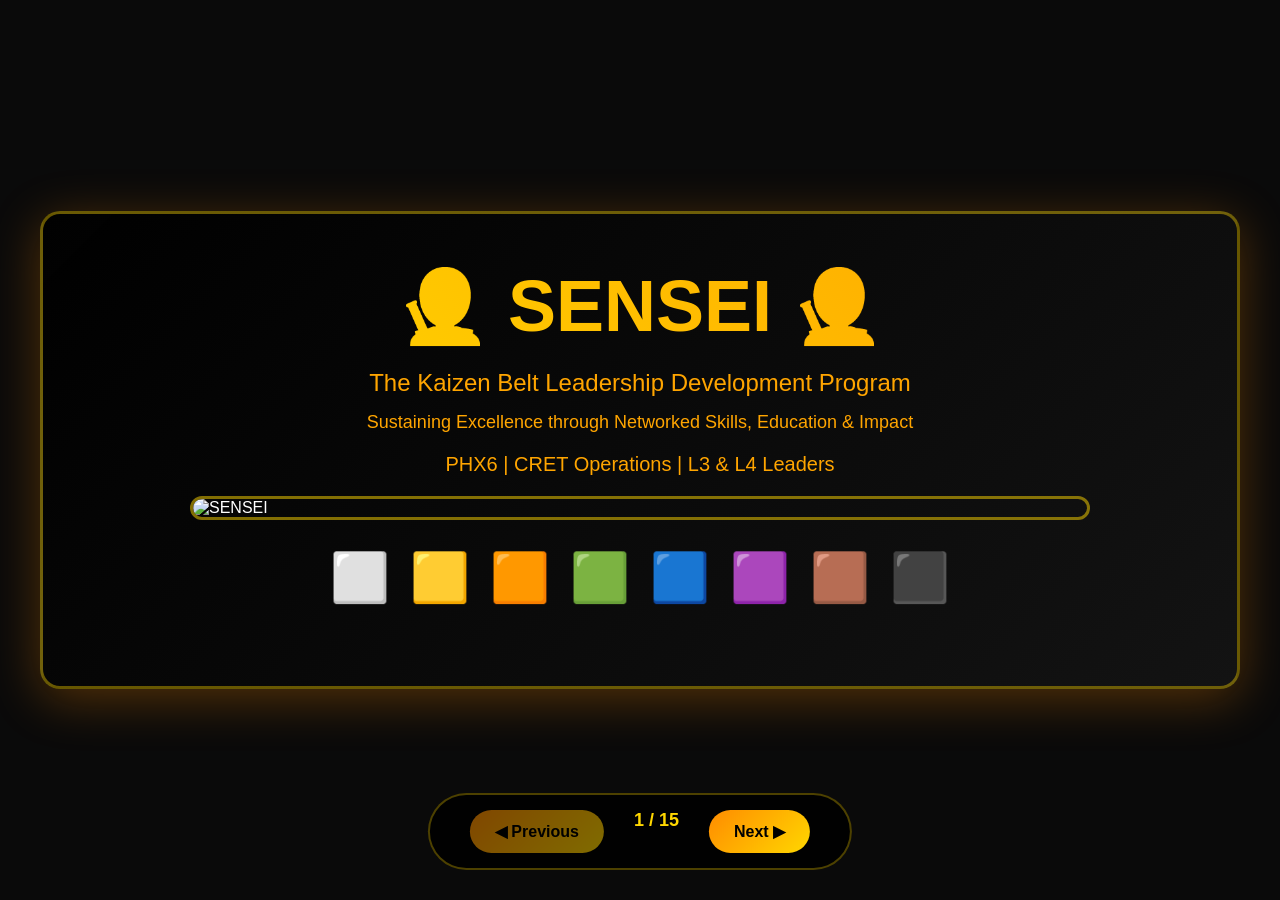
==== index.html @ 6abca903 "Initial SENSEI presentation" ====
<!DOCTYPE html>
<html lang="en">
<head>
    <meta charset="UTF-8">
    <meta name="viewport" content="width=device-width, initial-scale=1.0">
    <title>SENSEI - The Kaizen Belt Leadership Development Program</title>
    <style>
        * { margin: 0; padding: 0; box-sizing: border-box; }
        
        body {
            font-family: 'Segoe UI', Tahoma, Geneva, Verdana, sans-serif;
            background: #0a0a0a;
            color: #fff;
            overflow: hidden;
            height: 100vh;
        }
        
        .presentation {
            width: 100vw;
            height: 100vh;
            display: flex;
            align-items: center;
            justify-content: center;
            padding: 40px;
        }
        
        .slide {
            display: none;
            max-width: 1400px;
            width: 100%;
            background: linear-gradient(135deg, rgba(0, 0, 0, 0.9), rgba(20, 20, 20, 0.95));
            border: 3px solid rgba(255, 215, 0, 0.4);
            border-radius: 20px;
            padding: 50px;
            box-shadow: 0 10px 50px rgba(255, 140, 0, 0.3);
            max-height: calc(100vh - 180px);
            overflow-y: auto;
        }
        
        .slide.active { display: block; animation: fadeIn 0.5s; }
        
        @keyframes fadeIn {
            from { opacity: 0; transform: translateY(20px); }
            to { opacity: 1; transform: translateY(0); }
        }
        
        h1 {
            font-size: 72px;
            text-align: center;
            background: linear-gradient(45deg, #FFD700, #FFA500);
            -webkit-background-clip: text;
            -webkit-text-fill-color: transparent;
            margin-bottom: 20px;
        }
        
        h2 {
            font-size: 42px;
            color: #FFD700;
            margin-bottom: 20px;
            text-align: center;
        }
        
        .subtitle {
            font-size: 24px;
            color: #FFA500;
            text-align: center;
            margin-bottom: 15px;
        }
        
        .content {
            font-size: 18px;
            line-height: 1.8;
            color: rgba(255, 255, 255, 0.9);
        }
        
        .belt-row {
            display: flex;
            justify-content: center;
            gap: 20px;
            font-size: 48px;
            margin: 30px 0;
        }
        
        table {
            width: 100%;
            border-collapse: collapse;
            margin: 20px 0;
        }
        
        th, td {
            padding: 12px;
            text-align: left;
            border-bottom: 1px solid rgba(255, 255, 255, 0.2);
        }
        
        th {
            background: rgba(255, 215, 0, 0.2);
            color: #FFD700;
        }
        
        ul {
            margin: 20px 0;
            padding-left: 30px;
        }
        
        li {
            margin: 10px 0;
            line-height: 1.6;
        }
        
        .navigation {
            position: fixed;
            bottom: 30px;
            left: 50%;
            transform: translateX(-50%);
            display: flex;
            gap: 30px;
            background: rgba(0, 0, 0, 0.9);
            padding: 15px 40px;
            border-radius: 50px;
            border: 2px solid rgba(255, 215, 0, 0.3);
        }
        
        button {
            background: linear-gradient(135deg, #FF8C00, #FFD700);
            color: #000;
            border: none;
            padding: 12px 25px;
            border-radius: 25px;
            font-size: 16px;
            font-weight: bold;
            cursor: pointer;
        }
        
        button:hover { transform: scale(1.05); }
        button:disabled { opacity: 0.5; cursor: not-allowed; }
        
        .counter { color: #FFD700; font-size: 18px; font-weight: bold; }
        
        .hero-img {
            width: 100%;
            max-width: 900px;
            margin: 20px auto;
            display: block;
            border-radius: 15px;
            border: 3px solid rgba(255, 215, 0, 0.5);
        }
    </style>
</head>
<body>
    <div class="presentation">
        <!-- Slide 1 -->
        <div class="slide active">
            <h1>🥷 SENSEI 🥷</h1>
            <div class="subtitle">The Kaizen Belt Leadership Development Program</div>
            <div class="subtitle" style="font-size: 18px;">Sustaining Excellence through Networked Skills, Education & Impact</div>
            <div class="subtitle" style="font-size: 20px; margin-top: 20px;">PHX6 | CRET Operations | L3 & L4 Leaders</div>
            <img src="assets/sensei-hero.jpg" class="hero-img" alt="SENSEI">
            <div class="belt-row">
                <span>⬜</span><span>🟨</span><span>🟧</span><span>🟩</span>
                <span>🟦</span><span>🟪</span><span>🟫</span><span>⬛</span>
            </div>
        </div>

        <!-- Slide 2 -->
        <div class="slide">
            <h2>What Is SENSEI?</h2>
            <div class="content">
                <p style="text-align: center; font-size: 20px; margin: 20px 0;"><strong>A performance-based belt progression system built for CRET leaders.</strong></p>
                <p style="text-align: center; margin: 20px 0;">SENSEI rewards what actually matters — not how long you've been here, but how well you perform, how deeply you understand the operation, and how many leaders you develop along the way.</p>
                
                <h3 style="color: #FFD700; margin-top: 30px;">Three Core Principles:</h3>
                <ul>
                    <li><strong>⚖️ Pure Meritocracy</strong> — Advance based on what you achieve, not your tenure</li>
                    <li><strong>📊 Data-Driven</strong> — All criteria pulled from live operational systems — objective and transparent</li>
                    <li><strong>🤝 Mentorship-Driven</strong> — Higher belts require developing other leaders with measurable impact</li>
                </ul>
            </div>
            <div class="belt-row">
                <span>⬜</span><span>🟨</span><span>🟧</span><span>🟩</span>
                <span>🟦</span><span>🟪</span><span>🟫</span><span>⬛</span>
            </div>
        </div>

        <!-- Slide 3 -->
        <div class="slide">
            <h2>Who Can Participate?</h2>
            <div class="content">
                <p style="background: rgba(50, 205, 50, 0.1); padding: 20px; border-radius: 10px; border: 2px solid rgba(50, 205, 50, 0.5); margin: 20px 0;">
                    <strong style="color: #32CD32;">✅ Eligible:</strong> All Process Assistants (L3) and Area Managers (L4+) actively processing in CRET or AR/WHD paths at PHX6.
                </p>
                
                <h3 style="color: #32CD32;">✅ What Counts Toward Your Hours</h3>
                <ul>
                    <li>Direct processing time in CRET and AR/WHD paths only</li>
                    <li>Hours accumulate from your very first qualifying shift</li>
                    <li>30-day inactivity rule: if you leave path for 30 consecutive days, your hour clock pauses</li>
                </ul>
                
                <h3 style="color: #FF6347;">❌ What Does NOT Count</h3>
                <ul>
                    <li>Indirect support hours</li>
                    <li>Administrative time</li>
                    <li>Time in non-CRET process paths</li>
                </ul>
                
                <p style="text-align: center; font-size: 28px; color: #FFD700; margin-top: 30px; font-weight: bold;">🚀 Your hours start NOW</p>
            </div>
        </div>

        <!-- Slide 4 -->
        <div class="slide">
            <h2>The Belt Progression Overview</h2>
            <div class="subtitle">8 Levels. 250 Hours. One Standard.</div>
            <table>
                <thead>
                    <tr>
                        <th>Belt</th>
                        <th>Hours</th>
                        <th>UPH Target</th>
                        <th>Quality Yield</th>
                        <th>Focus</th>
                    </tr>
                </thead>
                <tbody>
                    <tr><td>⬜ White</td><td>10 hrs</td><td>≥ 37.16</td><td>≥ 92%</td><td>Performance</td></tr>
                    <tr><td>🟨 Yellow</td><td>40 hrs</td><td>≥ 42.73</td><td>≥ 94%</td><td>Performance</td></tr>
                    <tr><td>🟧 Orange</td><td>70 hrs</td><td>≥ 44.59</td><td>≥ 95%</td><td>Performance + Intro Knowledge</td></tr>
                    <tr><td>🟩 Green</td><td>100 hrs</td><td>≥ 46.45</td><td>≥ 95%</td><td>Knowledge Gate 1</td></tr>
                    <tr><td>🟦 Blue</td><td>140 hrs</td><td>≥ 46.45</td><td>≥ 96%</td><td>Site TPH Fundamentals</td></tr>
                    <tr><td>🟪 Purple</td><td>180 hrs</td><td>≥ 48.31</td><td>≥ 96%</td><td>Department TPH Mastery</td></tr>
                    <tr><td>🟫 Brown</td><td>220 hrs</td><td>≥ 50.17</td><td>≥ 97%</td><td>End-to-End TPH Mastery</td></tr>
                    <tr><td>⬛ Black</td><td>250 hrs</td><td>≥ 50.17+</td><td>≥ 98%</td><td>TPH Optimization Strategist</td></tr>
                </tbody>
            </table>
        </div>

        <!-- Slide 5 -->
        <div class="slide">
            <h2>Performance Levels: White, Yellow, Orange</h2>
            <div class="subtitle">The On-Ramp. Approachable. Earned.</div>
            <div class="content">
                <p style="text-align: center; margin: 20px 0;">These three levels are about one thing: <strong>showing up and performing</strong>. No knowledge tests. No projects. Just consistent, high-quality processing that proves you belong at the next level.</p>
                
                <h3 style="color: #fff;">⬜ White Belt (10 hrs)</h3>
                <p>Hit LP Standard. Zero incidents. That's it. Your first Peccy pin is closer than you think.</p>
                
                <h3 style="color: #FFD700;">🟨 Yellow Belt (40 hrs)</h3>
                <p>15% above standard, sustained. Prove it wasn't a fluke.</p>
                
                <h3 style="color: #FF8C00;">🟧 Orange Belt (70 hrs)</h3>
                <p>20% above standard. Lead one safety talk. You're starting to understand <em>why</em> the process works, not just <em>how</em> to run it.</p>
            </div>
        </div>

        <!-- Slide 6 -->
        <div class="slide">
            <h2>Knowledge Levels: Green and Blue</h2>
            <div class="subtitle">The Knowledge Gate Opens at Green.</div>
            <div class="content">
                <h3 style="color: #32CD32;">🟩 Green Belt (100 hrs)</h3>
                <p>The first real milestone. 100 hours of qualifying performance in a demanding environment is genuinely earned.</p>
                <ul>
                    <li>Pass the cumulative knowledge assessment (CRET process paths, defect ID, quality yield drivers, basic TPH)</li>
                    <li>Deliver one structured OJT session to a developing leader with a documented, measurable outcome</li>
                    <li><strong>Passing score: 80%</strong></li>
                </ul>
                
                <h3 style="color: #1E90FF;">🟦 Blue Belt (140 hrs)</h3>
                <p>You are not just performing - you are owning quality outcomes.</p>
                <ul>
                    <li>Pass the advanced assessment (adds site TPH fundamentals, throughput levers, backlog management)</li>
                    <li>Lead one quality improvement project - minimum 1% yield improvement or equivalent documented impact</li>
                    <li>Begin formal mentorship of at least one leader below Green Belt</li>
                </ul>
            </div>
        </div>

        <!-- Slide 7 -->
        <div class="slide">
            <h2>Leadership Levels: Purple and Brown</h2>
            <div class="subtitle">Your Impact Is Measured by the Performance of Others.</div>
            <div class="content">
                <h3 style="color: #9370DB;">🟪 Purple Belt (180 hrs)</h3>
                <p>You understand the full CRET flow. Now you are building the next generation.</p>
                <ul>
                    <li>Pass the TPH deep dive assessment (adds AR/WHD integration, VRET impact, peak/non-peak planning)</li>
                    <li>Design and deliver a SENSEI training module - reviewed and approved by Sr. Ops</li>
                    <li>Formally mentor 2+ leaders; at least 1 must advance a belt level under your guidance</li>
                </ul>
                
                <h3 style="color: #D2691E;">🟫 Brown Belt (220 hrs)</h3>
                <p>You are shaping the site's CRET performance culture.</p>
                <ul>
                    <li>Pass the capstone assessment (adds end-to-end TPH mastery, bottoms-up planning, cross-functional dependencies)</li>
                    <li>Lead a cross-functional improvement project (2+ departments) with documented business impact</li>
                    <li>Recognized mentor with a track record of multiple belt-level advancements</li>
                    <li><strong>Eligible to administer SENSEI assessments</strong> - in person or virtually, including cross-site</li>
                </ul>
            </div>
        </div>

        <!-- Slide 8 -->
        <div class="slide">
            <h2>The Standard: Black Belt</h2>
            <div class="subtitle">You Are the Standard.</div>
            <div class="content">
                <p style="text-align: center; font-size: 20px; margin: 20px 0;"><strong>⬛ The Black Belt is not a destination. It is a commitment to sustaining and elevating excellence indefinitely.</strong></p>
                
                <h3 style="color: #FFD700;">To earn Black Belt, you must:</h3>
                <ul>
                    <li>Sustain ≥ 50.17 UPH and ≥ 98% quality yield over 120 consecutive days</li>
                    <li>Architect and implement a site-wide initiative with measurable CRET performance impact</li>
                    <li>Develop at least one leader to Purple Belt or above</li>
                    <li>Deliver a <strong>live TPH Optimization Strategy Presentation</strong> to Sr. Ops or above - 15-20 minutes, with data, proposed solution, and success metrics</li>
                </ul>
                
                <p style="background: rgba(255, 215, 0, 0.2); padding: 20px; border-radius: 10px; border: 2px solid #FFD700; margin-top: 30px; text-align: center;">
                    <strong>The first Black Belt at PHX6 will design their own Peccy pin</strong> - a permanent symbol of what it means to reach the highest standard this program recognizes.
                </p>
            </div>
        </div>

        <!-- Slide 9 -->
        <div class="slide">
            <h2>The Assessments</h2>
            <div class="subtitle">Cumulative. Rigorous. Fair.</div>
            <p style="text-align: center; margin: 20px 0;">Every assessment builds on all prior levels - no shortcuts, no gaps.</p>
            <table>
                <thead>
                    <tr>
                        <th>Belt</th>
                        <th>Format</th>
                        <th>Passing Score</th>
                        <th>New Content Added</th>
                    </tr>
                </thead>
                <tbody>
                    <tr><td>🟩 Green</td><td>Written/Practical</td><td>80%</td><td>CRET process, defect ID, quality yield, basic TPH</td></tr>
                    <tr><td>🟦 Blue</td><td>Written</td><td>80%</td><td>Site TPH, throughput levers, backlog, production reports</td></tr>
                    <tr><td>🟪 Purple</td><td>Written</td><td>80%</td><td>Dept TPH, AR/WHD integration, VRET, peak planning</td></tr>
                    <tr><td>🟫 Brown</td><td>Written Capstone</td><td>85%</td><td>End-to-end flow, bottoms-up planning, root cause analysis</td></tr>
                    <tr><td>⬛ Black</td><td>Live Presentation</td><td>Evaluator Consensus</td><td>TPH optimization strategy - data, solution, metrics</td></tr>
                </tbody>
            </table>
            
            <h3 style="color: #FFD700; margin-top: 30px;">Assessment Ownership - Phased Rollout:</h3>
            <ul>
                <li><strong>Phase 1 (Months 1-6):</strong> Program Owner + Learning Ops</li>
                <li><strong>Phase 2 (Months 7-12):</strong> Brown Belt graduates added as co-administrators</li>
                <li><strong>Phase 3 (Month 13+):</strong> Black Belt leaders own delivery; cross-site virtual eligible</li>
            </ul>
        </div>

        <!-- Slide 10 -->
        <div class="slide">
            <h2>Mentorship Framework</h2>
            <div class="subtitle">Higher Belts Are Earned by Developing Others.</div>
            <div class="content">
                <p style="text-align: center; margin: 20px 0;"><strong>Mentorship is not optional at Blue Belt and above - it is a core advancement criterion.</strong></p>
                
                <h3 style="color: #FFD700;">What mentorship looks like in SENSEI:</h3>
                <ul>
                    <li>Structured check-ins (weekly or bi-weekly)</li>
                    <li>Documented OJT sessions with measurable outcomes</li>
                    <li>Mid-cycle progress reviews tied to belt criteria</li>
                    <li>Advancement verification co-signed by mentor and manager</li>
                </ul>
                
                <p style="margin: 20px 0;">Mentorship documentation is tracked in the SENSEI Mentorship Template - submitted to the Program Owner upon mentee advancement.</p>
                
                <p style="background: rgba(255, 215, 0, 0.2); padding: 20px; border-radius: 10px; border: 2px solid #FFD700; margin-top: 20px;">
                    <strong>The multiplier effect:</strong> A Black Belt who develops one Purple Belt, who develops two Blue Belts, who each develop two Green Belts - that is one leader creating a performance culture that touches 7+ developing leaders simultaneously.
                </p>
            </div>
        </div>

        <!-- Slide 11 -->
        <div class="slide">
            <h2>VRET Integration</h2>
            <div class="subtitle">VRET Knowledge Is Part of the Mastery Path.</div>
            <p style="text-align: center; margin: 20px 0;">Vendor Return to Vendor (VRET) processing is integrated into the SENSEI knowledge framework at Green Belt and above.</p>
            <table>
                <thead>
                    <tr>
                        <th>Belt</th>
                        <th>VRET Requirement</th>
                    </tr>
                </thead>
                <tbody>
                    <tr><td>White-Orange</td><td>VRET hours count toward process hours; no specific knowledge required</td></tr>
                    <tr><td>Green</td><td>VRET basics included in knowledge assessment (disposition rules, routing logic)</td></tr>
                    <tr><td>Blue</td><td>Quality improvement project may be VRET-focused (misroutes, yield, dwell)</td></tr>
                    <tr><td>Purple</td><td>VRET throughput planning included in end-to-end CRET flow mastery assessment</td></tr>
                    <tr><td>Brown-Black</td><td>VRET is a component of cross-functional TPH analysis and optimization strategy</td></tr>
                </tbody>
            </table>
        </div>

        <!-- Slide 12 -->
        <div class="slide">
            <h2>Tracking and Visibility</h2>
            <div class="subtitle">You Always Know Where You Stand.</div>
            <div class="content">
                <h3 style="color: #FFD700;">📺 SENSEI Scoreboard (Cube TV)</h3>
                <ul>
                    <li>Live leaderboard: top leaders by belt level and hours toward next belt</li>
                    <li>"Closest to Advancement" spotlight - who is within 10 hours of their next belt?</li>
                    <li>Recent advancements feed - real-time recognition</li>
                    <li>SENSEI Tip of the Day - rotating quality and TPH insights</li>
                    <li>Site stats: total SENSEI hours logged, average UPH of participants vs. non-participants</li>
                </ul>
                
                <h3 style="color: #FFD700; margin-top: 30px;">💬 Slack + SharePoint Tracking</h3>
                <ul>
                    <li>Leaders log qualifying shifts via SharePoint form</li>
                    <li>Automated Slack notification to #phx6-sensei when a new entry is submitted or a belt threshold is hit</li>
                    <li>Manager verification confirms shift data against system records before hours count</li>
                    <li>Master tracker lives in SharePoint - visible to all eligible leaders</li>
                </ul>
            </div>
        </div>

        <!-- Slide 13 -->
        <div class="slide">
            <h2>Recognition</h2>
            <div class="subtitle">The Pin Is the Story.</div>
            <div class="content">
                <p style="text-align: center; margin: 20px 0;"><strong>Every belt advancement is recognized with:</strong></p>
                <ul>
                    <li>A <strong>custom Peccy pin</strong> - one unique design per belt level</li>
                    <li>Public recognition at a <strong>quarterly belt ceremony</strong> - mentees participate alongside their mentor</li>
                    <li>Visibility on the <strong>SENSEI Scoreboard</strong> in the operations cube</li>
                    <li><strong>Career priority:</strong> Belt level carries weight for promotions, special projects, and advanced training opportunities</li>
                </ul>
                
                <p style="background: rgba(255, 215, 0, 0.2); padding: 20px; border-radius: 10px; border: 2px solid #FFD700; margin-top: 30px; text-align: center;">
                    <strong>A note on the Black Belt pin:</strong> The first leader to earn Black Belt at PHX6 will design their own Peccy pin - a permanent part of the SENSEI program's history and a symbol of what it means to reach the highest standard.
                </p>
            </div>
            <div class="belt-row">
                <span>⬜</span><span>🟨</span><span>🟧</span><span>🟩</span>
                <span>🟦</span><span>🟪</span><span>🟫</span><span>⬛</span>
            </div>
        </div>

        <!-- Slide 14 -->
        <div class="slide">
            <h2>Program Timeline</h2>
            <div class="subtitle">How We Launch</div>
            <table>
                <thead>
                    <tr>
                        <th>Phase</th>
                        <th>Timeline</th>
                        <th>Milestone</th>
                    </tr>
                </thead>
                <tbody>
                    <tr><td>Program Announcement</td><td>Week 1</td><td>Pre-shift communication; one-pagers distributed; dashboard access provisioned</td></tr>
                    <tr><td>Baseline Assessment</td><td>Weeks 1-2</td><td>All eligible leaders' current process hours and metrics established</td></tr>
                    <tr><td>First Qualifying Shifts</td><td>Week 1+</td><td>Leaders begin accumulating hours immediately</td></tr>
                    <tr><td>First White Belt Cohort</td><td>~Weeks 2-3</td><td>First Peccy pins awarded; scoreboard goes live</td></tr>
                    <tr><td>First Quarterly Ceremony</td><td>Month 3</td><td>Public recognition event; first multi-belt cohort recognized</td></tr>
                    <tr><td>Phase 2 Assessment Ownership</td><td>Month 7</td><td>First Brown Belt graduates begin co-administering assessments</td></tr>
                    <tr><td>First Black Belt Candidate</td><td>Month 12-18</td><td>First live TPH presentation; first custom pin designed</td></tr>
                </tbody>
            </table>
        </div>

        <!-- Slide 15 -->
        <div class="slide">
            <h2>The Standard Is You</h2>
            <div class="content">
                <p style="text-align: center; font-size: 24px; margin: 30px 0;"><strong>SENSEI is not a program. It is a culture.</strong></p>
                
                <p style="text-align: center; font-size: 18px; margin: 20px 0;">Every White Belt who earns their first pin is proof that performance is recognized here.</p>
                <p style="text-align: center; font-size: 18px; margin: 20px 0;">Every Green Belt who passes their assessment is proof that knowledge matters here.</p>
                <p style="text-align: center; font-size: 18px; margin: 20px 0;">Every Black Belt who designs their pin is proof that excellence has a name - and it is yours.</p>
                
                <p style="text-align: center; font-size: 42px; color: #FFD700; margin: 40px 0; font-weight: bold;">250 hours. 8 levels. One standard.</p>
                
                <p style="text-align: center; font-size: 28px; font-style: italic; color: #FFA500; margin: 30px 0;">The belt does not make the leader. The leader makes the belt.</p>
            </div>
            <div class="belt-row">
                <span>⬜</span><span>🟨</span><span>🟧</span><span>🟩</span>
                <span>🟦</span><span>🟪</span><span>🟫</span><span>⬛</span>
            </div>
        </div>
    </div>

    <div class="navigation">
        <button onclick="prevSlide()">◀ Previous</button>
        <span class="counter"><span id="current">1</span> / 15</span>
        <button onclick="nextSlide()">Next ▶</button>
    </div>

    <script>
        let current = 0;
        const slides = document.querySelectorAll('.slide');
        const total = slides.length;

        function showSlide(n) {
            slides[current].classList.remove('active');
            current = (n + total) % total;
            slides[current].classList.add('active');
            document.getElementById('current').textContent = current + 1;
            
            document.querySelectorAll('button')[0].disabled = current === 0;
            document.querySelectorAll('button')[1].disabled = current === total - 1;
        }

        function nextSlide() {
            if (current < total - 1) showSlide(current + 1);
        }

        function prevSlide() {
            if (current > 0) showSlide(current - 1);
        }

        document.addEventListener('keydown', (e) => {
            if (e.key === 'ArrowRight' || e.key === ' ') {
                e.preventDefault();
                nextSlide();
            } else if (e.key === 'ArrowLeft') {
                e.preventDefault();
                prevSlide();
            }
        });

        showSlide(0);
    </script>
</body>
</html>
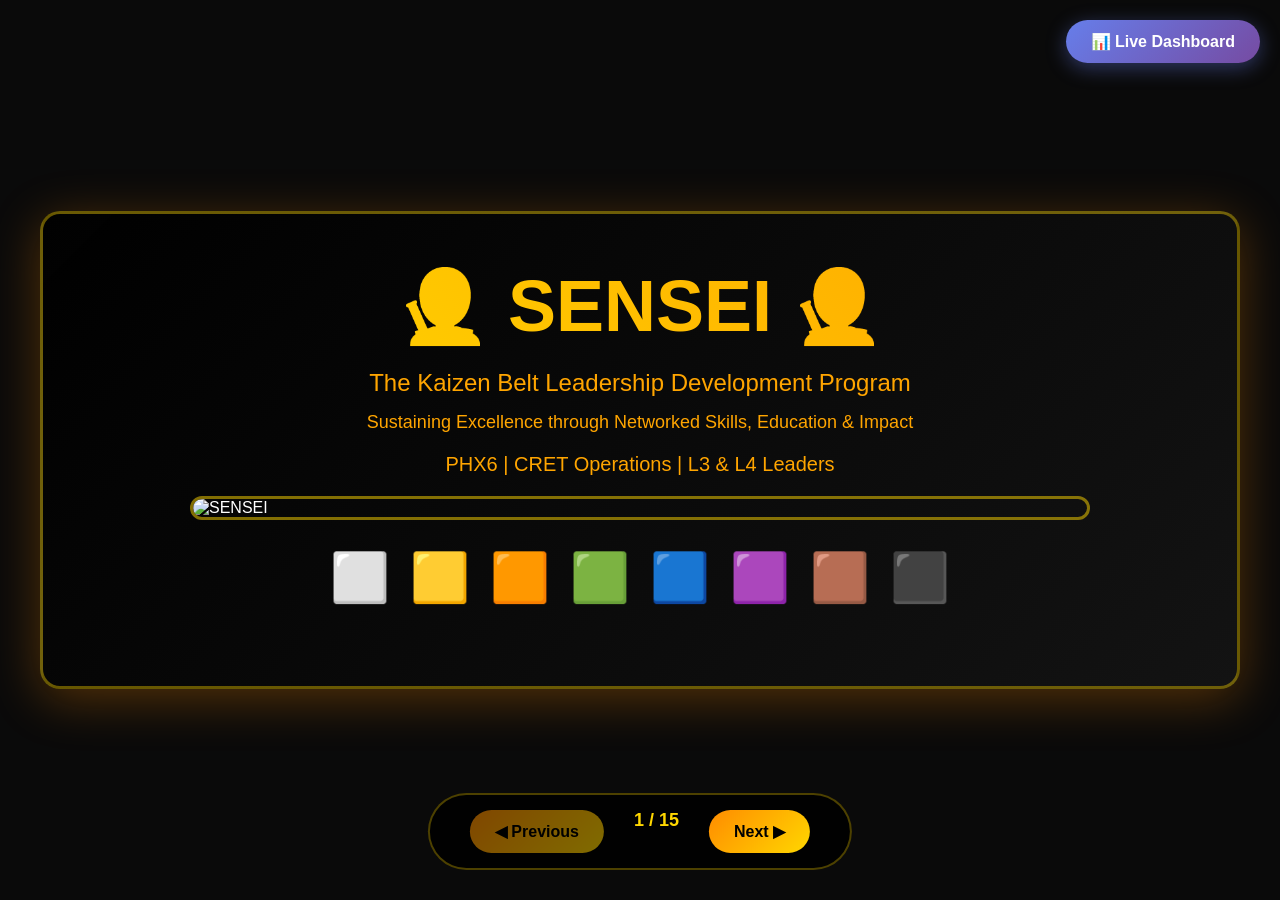
==== commit 8389af6f: "Add dashboard and navigation links between presentation and dashboard" ====
--- a/index.html
+++ b/index.html
@@ -137,6 +137,31 @@
         
         .counter { color: #FFD700; font-size: 18px; font-weight: bold; }
         
+        .top-nav {
+            position: fixed;
+            top: 20px;
+            right: 20px;
+            z-index: 2000;
+        }
+        
+        .top-nav a {
+            background: linear-gradient(135deg, #667eea 0%, #764ba2 100%);
+            color: white;
+            padding: 12px 25px;
+            border-radius: 25px;
+            text-decoration: none;
+            font-weight: bold;
+            font-size: 16px;
+            box-shadow: 0 5px 20px rgba(102, 126, 234, 0.4);
+            transition: all 0.3s ease;
+            display: inline-block;
+        }
+        
+        .top-nav a:hover {
+            transform: translateY(-3px);
+            box-shadow: 0 8px 25px rgba(102, 126, 234, 0.6);
+        }
+        
         .hero-img {
             width: 100%;
             max-width: 900px;
@@ -148,6 +173,10 @@
     </style>
 </head>
 <body>
+    <div class="top-nav">
+        <a href="dashboard.html">📊 Live Dashboard</a>
+    </div>
+    
     <div class="presentation">
         <!-- Slide 1 -->
         <div class="slide active">
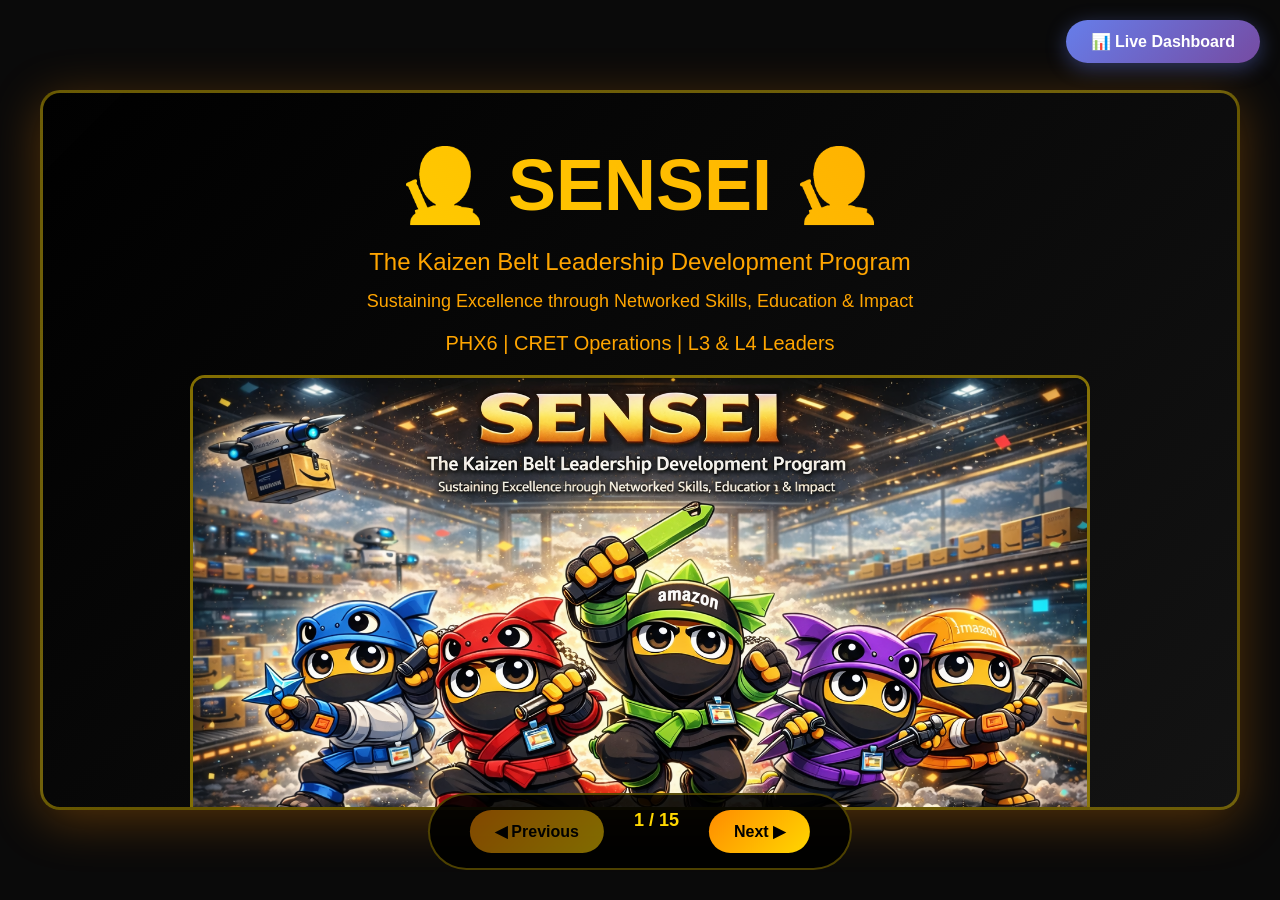
==== commit dd7d32fe: "Fix hero image to use PNG file" ====
--- a/index.html
+++ b/index.html
@@ -184,7 +184,7 @@
             <div class="subtitle">The Kaizen Belt Leadership Development Program</div>
             <div class="subtitle" style="font-size: 18px;">Sustaining Excellence through Networked Skills, Education & Impact</div>
             <div class="subtitle" style="font-size: 20px; margin-top: 20px;">PHX6 | CRET Operations | L3 & L4 Leaders</div>
-            <img src="assets/sensei-hero.jpg" class="hero-img" alt="SENSEI">
+            <img src="assets/sensei-hero.png" class="hero-img" alt="SENSEI">
             <div class="belt-row">
                 <span>⬜</span><span>🟨</span><span>🟧</span><span>🟩</span>
                 <span>🟦</span><span>🟪</span><span>🟫</span><span>⬛</span>
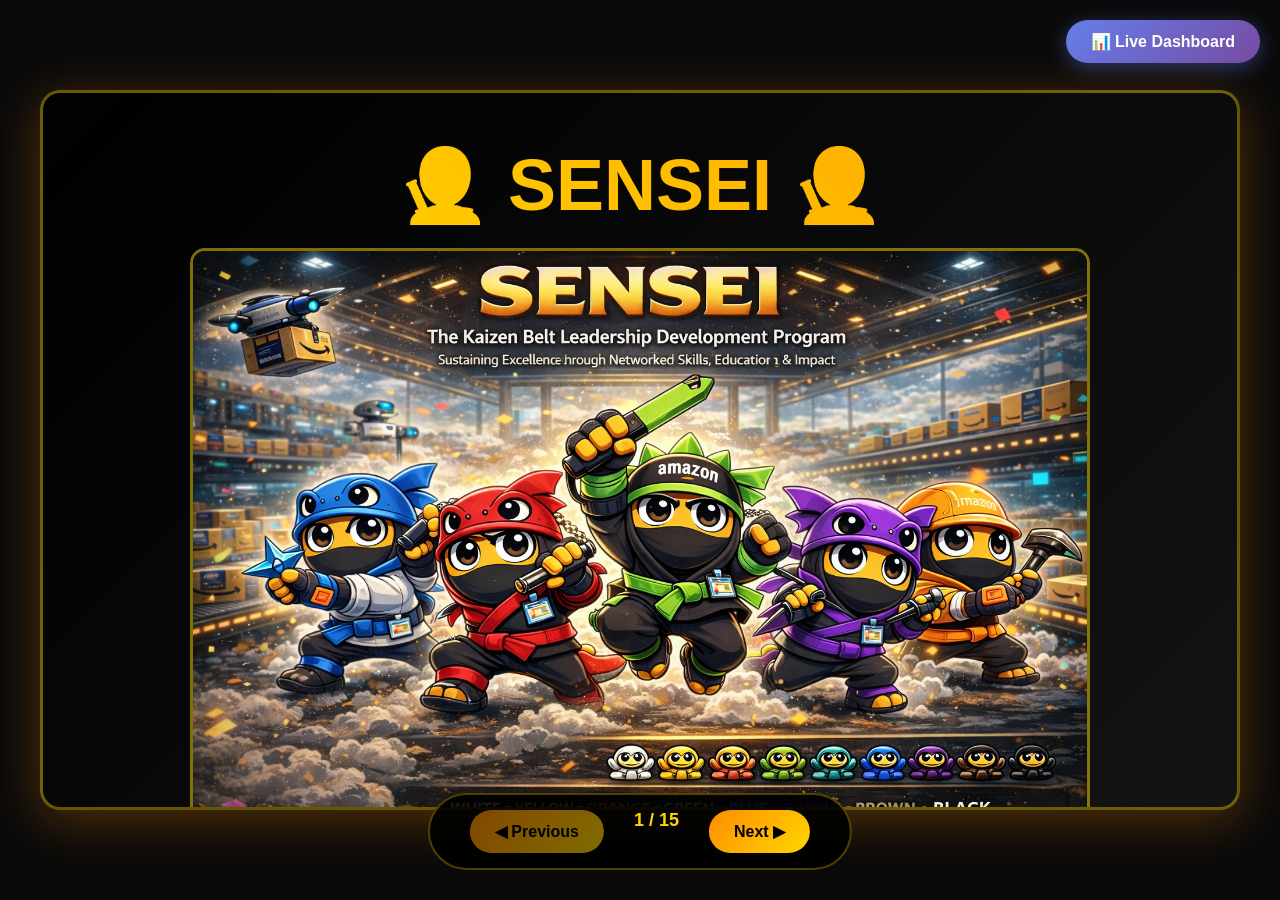
==== commit dd0de185: "Clean up title slide and replace progress circles with compact bar indicators" ====
--- a/index.html
+++ b/index.html
@@ -181,14 +181,7 @@
         <!-- Slide 1 -->
         <div class="slide active">
             <h1>🥷 SENSEI 🥷</h1>
-            <div class="subtitle">The Kaizen Belt Leadership Development Program</div>
-            <div class="subtitle" style="font-size: 18px;">Sustaining Excellence through Networked Skills, Education & Impact</div>
-            <div class="subtitle" style="font-size: 20px; margin-top: 20px;">PHX6 | CRET Operations | L3 & L4 Leaders</div>
             <img src="assets/sensei-hero.png" class="hero-img" alt="SENSEI">
-            <div class="belt-row">
-                <span>⬜</span><span>🟨</span><span>🟧</span><span>🟩</span>
-                <span>🟦</span><span>🟪</span><span>🟫</span><span>⬛</span>
-            </div>
         </div>
 
         <!-- Slide 2 -->
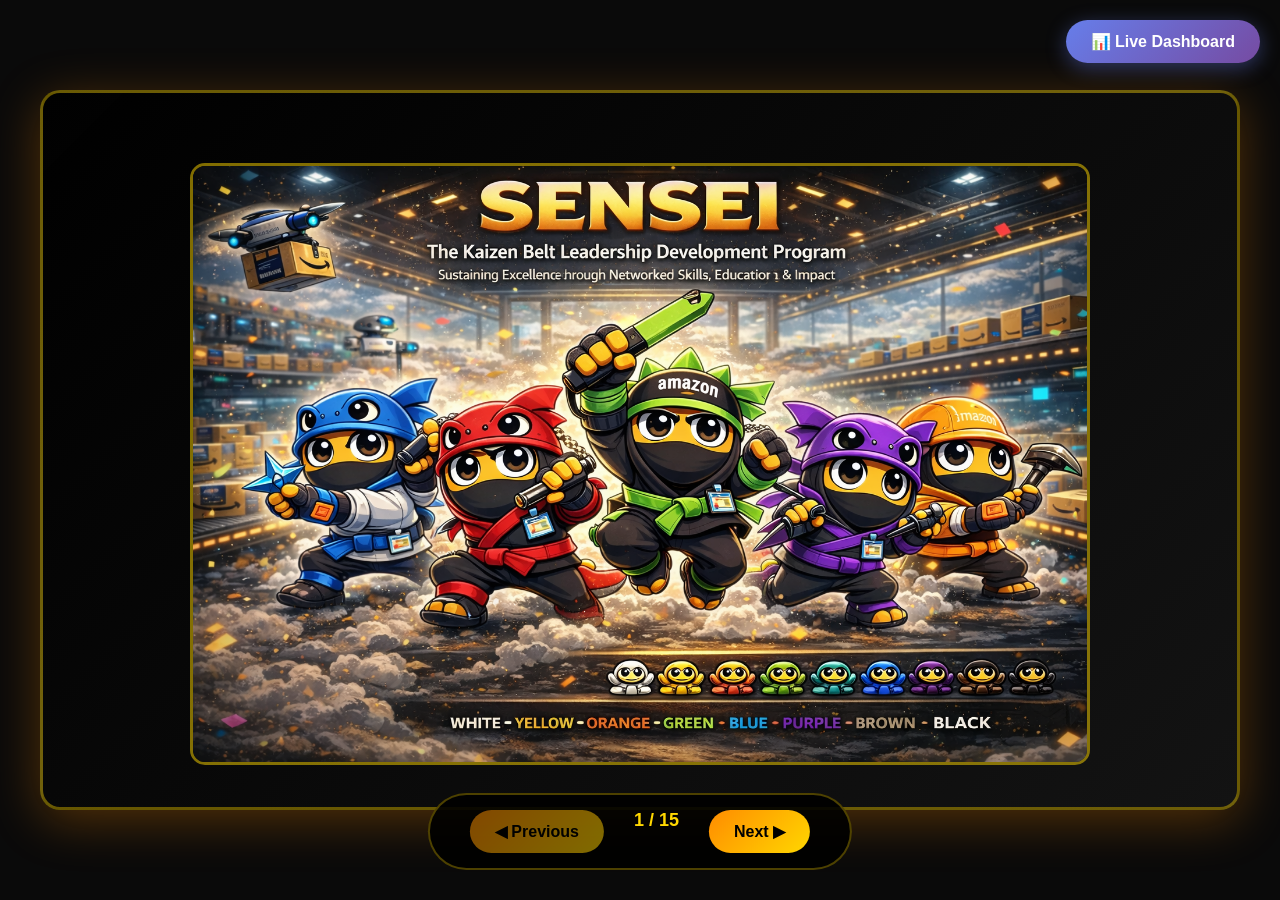
==== commit 596b007e: "Remove title text from first slide and hide scrollbars" ====
--- a/index.html
+++ b/index.html
@@ -37,6 +37,15 @@
             overflow-y: auto;
         }
         
+        .slide::-webkit-scrollbar {
+            display: none;
+        }
+        
+        .slide {
+            -ms-overflow-style: none;
+            scrollbar-width: none;
+        }
+        
         .slide.active { display: block; animation: fadeIn 0.5s; }
         
         @keyframes fadeIn {
@@ -180,7 +189,6 @@
     <div class="presentation">
         <!-- Slide 1 -->
         <div class="slide active">
-            <h1>🥷 SENSEI 🥷</h1>
             <img src="assets/sensei-hero.png" class="hero-img" alt="SENSEI">
         </div>
 
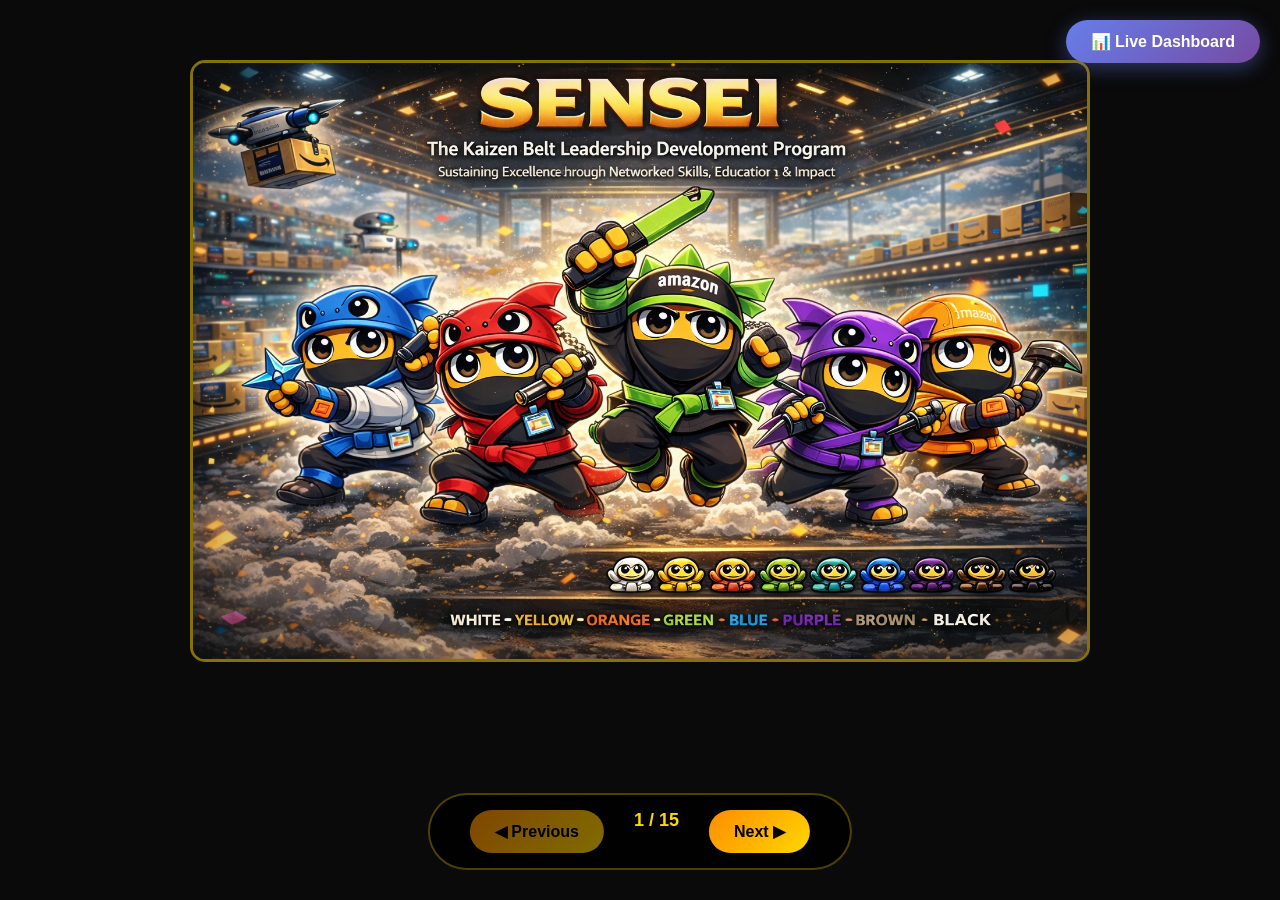
==== commit 5c6bd581: "Make presentation fullscreen and spread dashboard stats horizontally" ====
--- a/index.html
+++ b/index.html
@@ -21,19 +21,19 @@
             display: flex;
             align-items: center;
             justify-content: center;
-            padding: 40px;
+            padding: 0;
+            padding-bottom: 100px;
         }
         
         .slide {
             display: none;
-            max-width: 1400px;
             width: 100%;
-            background: linear-gradient(135deg, rgba(0, 0, 0, 0.9), rgba(20, 20, 20, 0.95));
-            border: 3px solid rgba(255, 215, 0, 0.4);
-            border-radius: 20px;
-            padding: 50px;
-            box-shadow: 0 10px 50px rgba(255, 140, 0, 0.3);
-            max-height: calc(100vh - 180px);
+            height: 100%;
+            background: transparent;
+            border: none;
+            border-radius: 0;
+            padding: 40px;
+            box-shadow: none;
             overflow-y: auto;
         }
         
